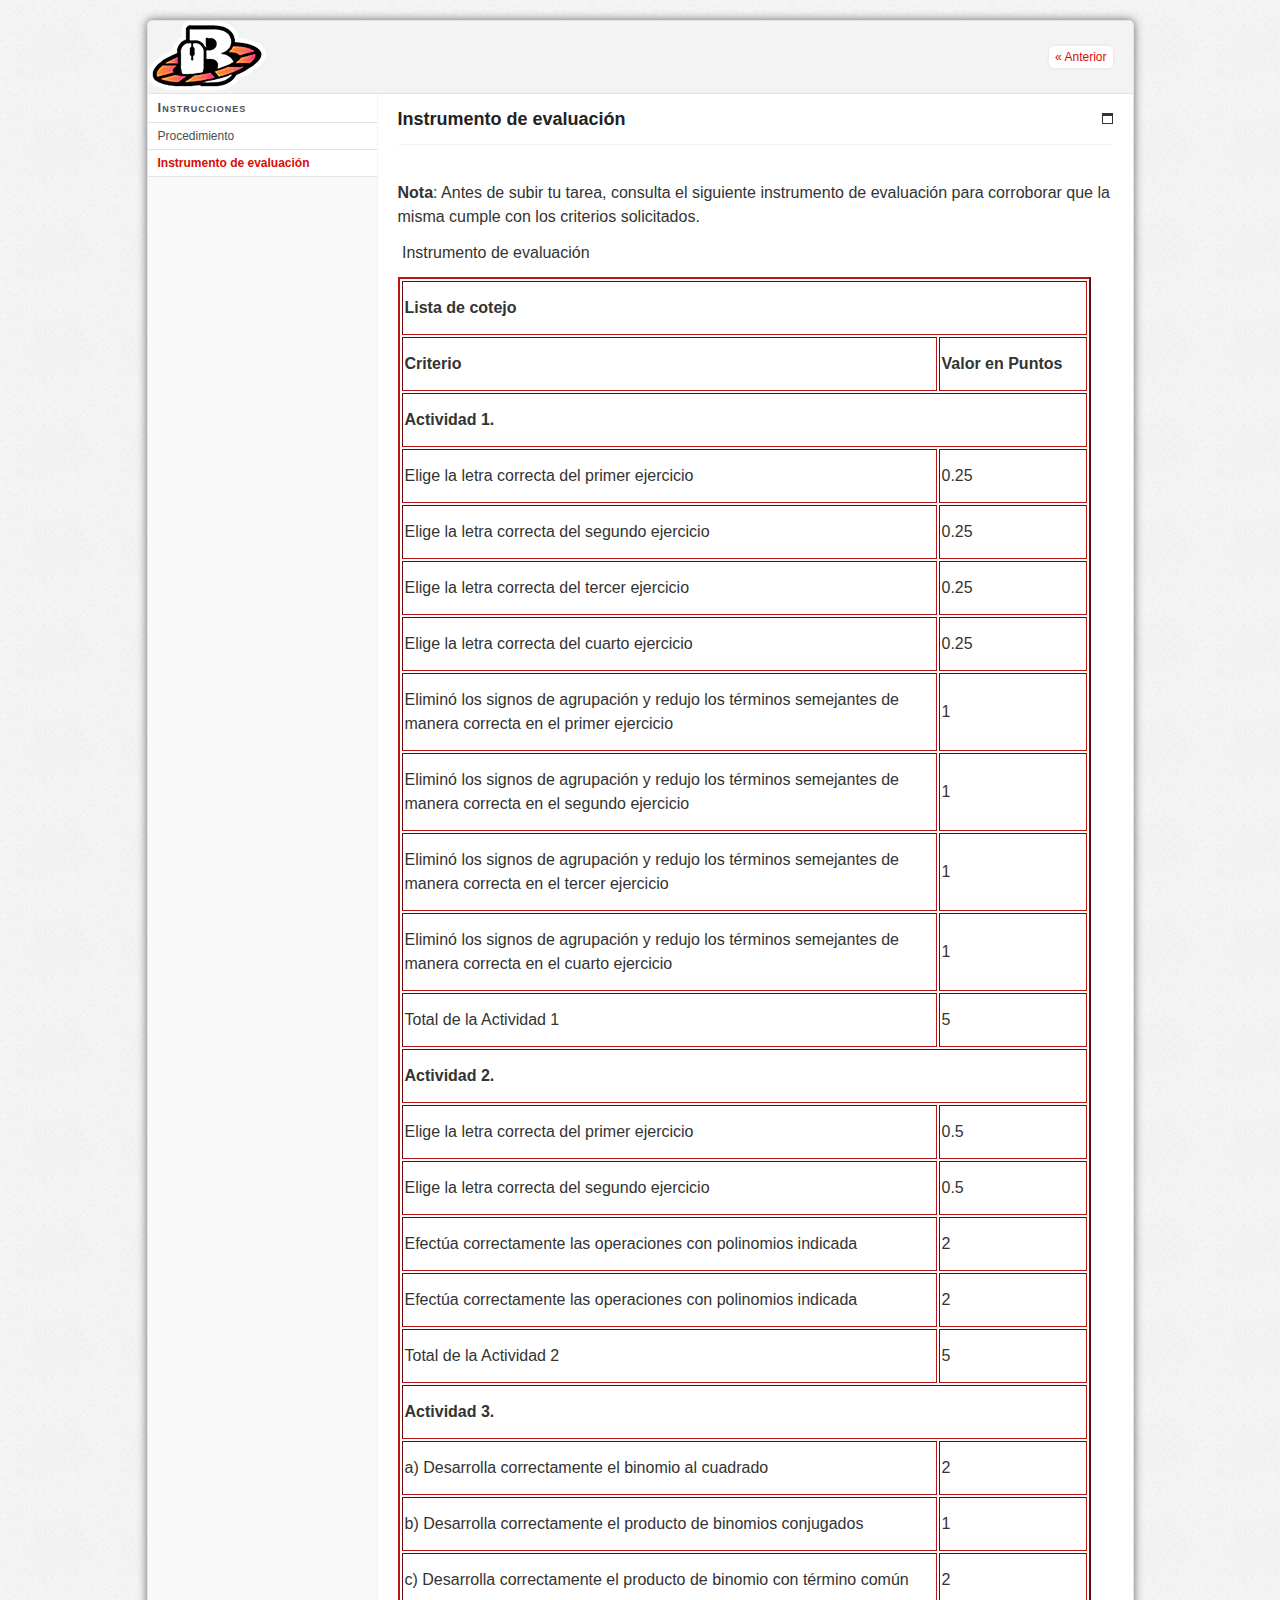
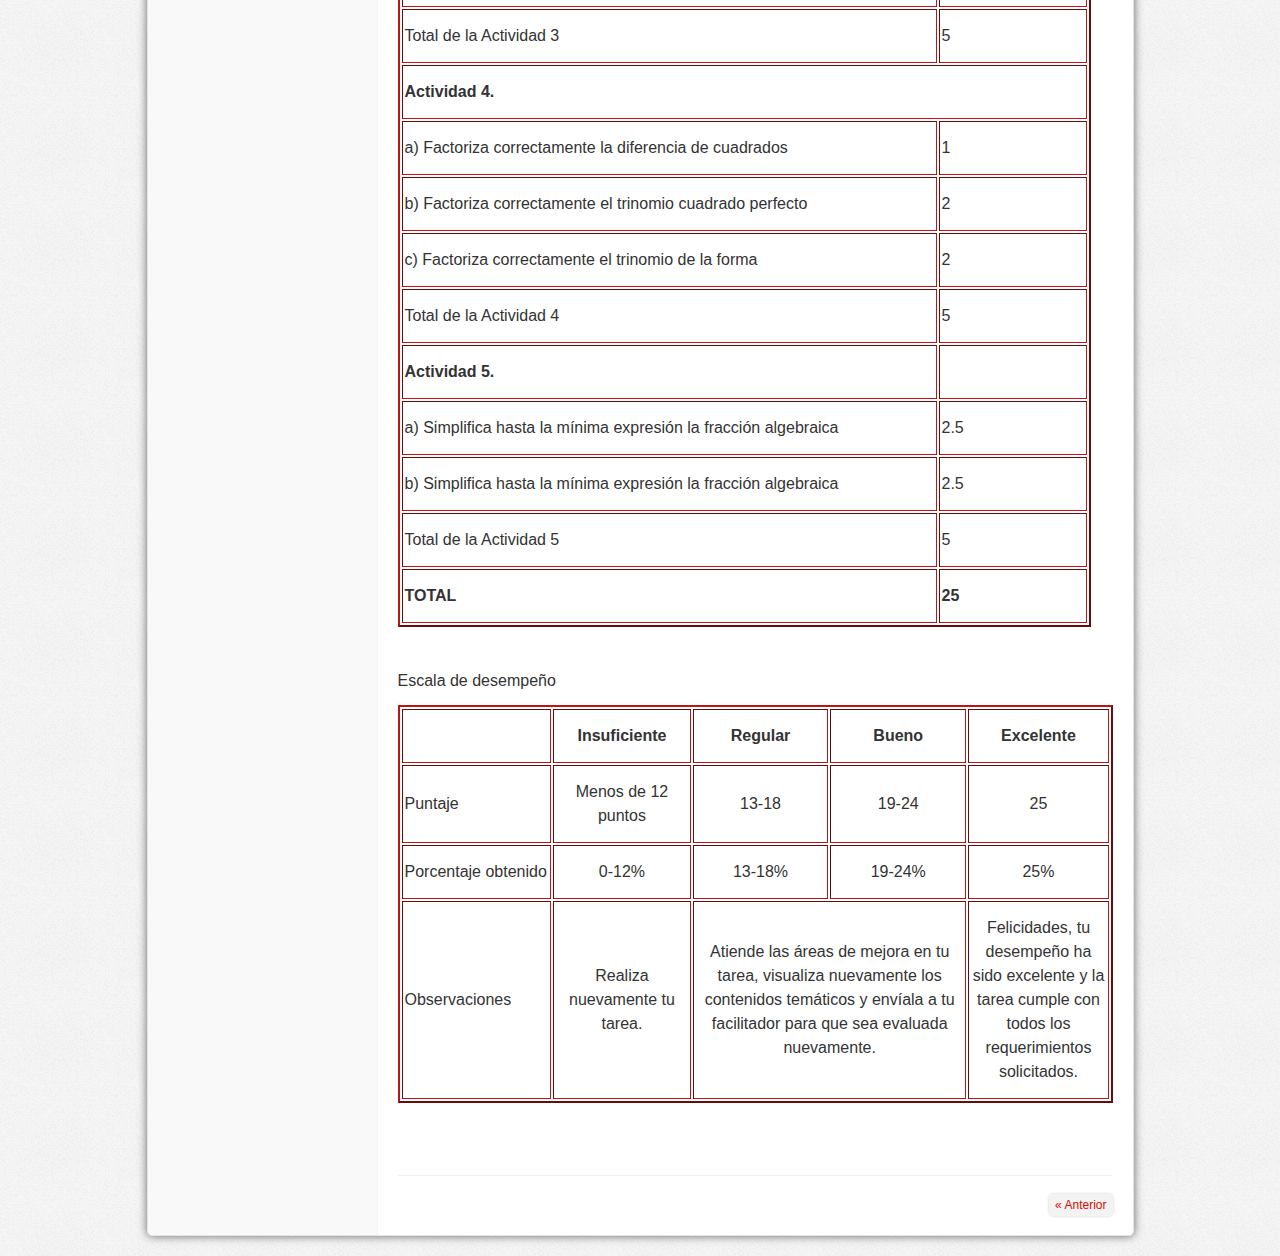
==== instrumento_de_evaluacin.html @ 5d269f99 "Add files via upload" ====
<!doctype html>
<html lang="es">
<head>
<link rel="stylesheet" type="text/css" href="base.css" />
<link rel="stylesheet" type="text/css" href="content.css" />
<link rel="stylesheet" type="text/css" href="nav.css" />
<meta http-equiv="content-type" content="text/html;  charset=utf-8" />
<title>Instrumento de evaluación </title>
<link rel="shortcut icon" href="favicon.ico" type="image/x-icon" />
<meta name="generator" content="eXeLearning 2.7 - exelearning.net" />
<!--[if lt IE 9]><script type="text/javascript" src="exe_html5.js"></script><![endif]-->
<script type="text/javascript" src="exe_jquery.js"></script>
<script type="text/javascript" src="common_i18n.js"></script>
<script type="text/javascript" src="common.js"></script>
<meta name="viewport" content="width=device-width, initial-scale=1" />
	</head>
<body class="exe-web-site" id="exe-node-3"><script type="text/javascript">document.body.className+=" js"</script>
<div id="content">
<p id="skipNav"><a href="#main" class="sr-av">Saltar la navegación</a></p>
<section id="emptyHeader"></section>
<nav id="siteNav">
<ul>
   <li><a href="index.html" class="daddy main-node">Instrucciones</a></li>
   <li><a href="procedimiento.html" class="no-ch">Procedimiento</a></li>
   <li id="active"><a href="instrumento_de_evaluacin.html" class="active no-ch">Instrumento de evaluación</a></li>
</ul>
</nav>
<div id='topPagination'>
<nav class="pagination noprt">
<a href="procedimiento.html" class="prev"><span><span>&laquo; </span>Anterior</span></a>
</nav>
</div>
<div id="main-wrapper">
<section id="main">
<header id="nodeDecoration"><h1 id="nodeTitle">Instrumento de evaluación</h1></header>
<article class="iDevice_wrapper FreeTextIdevice" id="id2">
<div class="iDevice emphasis0">
<div id="ta2_85" class="block iDevice_content">
<p><span style="font-family: verdana, geneva, sans-serif; font-size: 12pt;"><strong>Nota</strong>: Antes de subir tu tarea, consulta el siguiente instrumento de evaluación para corroborar que la misma cumple con los criterios solicitados.</span></p>
<p><span style="font-family: verdana, geneva, sans-serif; font-size: 12pt;"> Instrumento de evaluación </span></p>
<p></p>
<table style="height: 1145px; border-color: #bd1515;" border="2" cellpadding="2">
<tbody>
<tr style="height: 33px;">
<td colspan="2" style="height: 33px; width: 679px;">
<p><span style="font-size: 12pt;"><strong>Lista de cotejo</strong></span></p>
</td>
</tr>
<tr style="height: 33px;">
<td style="height: 33px; width: 529px;">
<p><span style="font-size: 12pt;"><strong>Criterio</strong></span></p>
</td>
<td style="height: 33px; width: 142px;">
<p><span style="font-size: 12pt;"><strong>Valor en Puntos</strong></span></p>
</td>
</tr>
<tr style="height: 33px;">
<td colspan="2" style="height: 33px; width: 679px;">
<p><span style="font-size: 12pt;"><strong>Actividad 1.</strong></span></p>
</td>
</tr>
<tr style="height: 33px;">
<td style="height: 33px; width: 529px;">
<p><span style="font-size: 12pt;">Elige la letra correcta del primer ejercicio</span></p>
</td>
<td style="height: 33px; width: 142px;">
<p><span style="font-size: 12pt;">0.25</span></p>
</td>
</tr>
<tr style="height: 33px;">
<td style="height: 33px; width: 529px;">
<p><span style="font-size: 12pt;">Elige la letra correcta del segundo ejercicio</span></p>
</td>
<td style="height: 33px; width: 142px;">
<p><span style="font-size: 12pt;">0.25</span></p>
</td>
</tr>
<tr style="height: 33px;">
<td style="height: 33px; width: 529px;">
<p><span style="font-size: 12pt;">Elige la letra correcta del tercer ejercicio</span></p>
</td>
<td style="height: 33px; width: 142px;">
<p><span style="font-size: 12pt;">0.25</span></p>
</td>
</tr>
<tr style="height: 33px;">
<td style="height: 33px; width: 529px;">
<p><span style="font-size: 12pt;">Elige la letra correcta del cuarto ejercicio</span></p>
</td>
<td style="height: 33px; width: 142px;">
<p><span style="font-size: 12pt;">0.25</span></p>
</td>
</tr>
<tr style="height: 47px;">
<td style="height: 47px; width: 529px;">
<p><span style="font-size: 12pt;">Eliminó los signos de agrupación y redujo los términos semejantes de manera correcta en el primer ejercicio</span></p>
</td>
<td style="height: 47px; width: 142px;">
<p><span style="font-size: 12pt;">1</span></p>
</td>
</tr>
<tr style="height: 47px;">
<td style="height: 47px; width: 529px;">
<p><span style="font-size: 12pt;">Eliminó los signos de agrupación y redujo los términos semejantes de manera correcta en el segundo ejercicio</span></p>
</td>
<td style="height: 47px; width: 142px;">
<p><span style="font-size: 12pt;">1</span></p>
</td>
</tr>
<tr style="height: 47px;">
<td style="height: 47px; width: 529px;">
<p><span style="font-size: 12pt;">Eliminó los signos de agrupación y redujo los términos semejantes de manera correcta en el tercer ejercicio</span></p>
</td>
<td style="height: 47px; width: 142px;">
<p><span style="font-size: 12pt;">1</span></p>
</td>
</tr>
<tr style="height: 47px;">
<td style="height: 47px; width: 529px;">
<p><span style="font-size: 12pt;">Eliminó los signos de agrupación y redujo los términos semejantes de manera correcta en el cuarto ejercicio</span></p>
</td>
<td style="height: 47px; width: 142px;">
<p><span style="font-size: 12pt;">1</span></p>
</td>
</tr>
<tr style="height: 33px;">
<td style="height: 33px; width: 529px;">
<p><span style="font-size: 12pt;">Total de la Actividad 1</span></p>
</td>
<td style="height: 33px; width: 142px;">
<p><span style="font-size: 12pt;">5</span></p>
</td>
</tr>
<tr style="height: 33px;">
<td colspan="2" style="height: 33px; width: 679px;">
<p><span style="font-size: 12pt;"><strong>Actividad 2.</strong></span></p>
</td>
</tr>
<tr style="height: 33px;">
<td style="height: 33px; width: 529px;">
<p><span style="font-size: 12pt;">Elige la letra correcta del primer ejercicio</span></p>
</td>
<td style="height: 33px; width: 142px;">
<p><span style="font-size: 12pt;">0.5</span></p>
</td>
</tr>
<tr style="height: 33px;">
<td style="height: 33px; width: 529px;">
<p><span style="font-size: 12pt;">Elige la letra correcta del segundo ejercicio</span></p>
</td>
<td style="height: 33px; width: 142px;">
<p><span style="font-size: 12pt;">0.5</span></p>
</td>
</tr>
<tr style="height: 33px;">
<td style="height: 33px; width: 529px;">
<p><span style="font-size: 12pt;">Efectúa correctamente las operaciones con polinomios indicada</span></p>
</td>
<td style="height: 33px; width: 142px;">
<p><span style="font-size: 12pt;">2</span></p>
</td>
</tr>
<tr style="height: 33px;">
<td style="height: 33px; width: 529px;">
<p><span style="font-size: 12pt;">Efectúa correctamente las operaciones con polinomios indicada</span></p>
</td>
<td style="height: 33px; width: 142px;">
<p><span style="font-size: 12pt;">2</span></p>
</td>
</tr>
<tr style="height: 33px;">
<td style="height: 33px; width: 529px;">
<p><span style="font-size: 12pt;">Total de la Actividad 2</span></p>
</td>
<td style="height: 33px; width: 142px;">
<p><span style="font-size: 12pt;">5</span></p>
</td>
</tr>
<tr style="height: 33px;">
<td colspan="2" style="height: 33px; width: 679px;">
<p><span style="font-size: 12pt;"><strong>Actividad 3.</strong></span></p>
</td>
</tr>
<tr style="height: 33px;">
<td style="height: 33px; width: 529px;">
<p><span style="font-size: 12pt;">a) Desarrolla correctamente el binomio al cuadrado</span></p>
</td>
<td style="height: 33px; width: 142px;">
<p><span style="font-size: 12pt;">2</span></p>
</td>
</tr>
<tr style="height: 33px;">
<td style="height: 33px; width: 529px;">
<p><span style="font-size: 12pt;">b) Desarrolla correctamente el producto de binomios conjugados</span></p>
</td>
<td style="height: 33px; width: 142px;">
<p><span style="font-size: 12pt;">1</span></p>
</td>
</tr>
<tr style="height: 33px;">
<td style="height: 33px; width: 529px;">
<p><span style="font-size: 12pt;">c) Desarrolla correctamente el producto de binomio con término común</span></p>
</td>
<td style="height: 33px; width: 142px;">
<p><span style="font-size: 12pt;">2</span></p>
</td>
</tr>
<tr style="height: 33px;">
<td style="height: 33px; width: 529px;">
<p><span style="font-size: 12pt;">Total de la Actividad 3</span></p>
</td>
<td style="height: 33px; width: 142px;">
<p><span style="font-size: 12pt;">5</span></p>
</td>
</tr>
<tr style="height: 33px;">
<td colspan="2" style="height: 33px; width: 679px;">
<p><span style="font-size: 12pt;"><strong>Actividad 4.</strong></span></p>
</td>
</tr>
<tr style="height: 33px;">
<td style="height: 33px; width: 529px;">
<p><span style="font-size: 12pt;">a) Factoriza correctamente la diferencia de cuadrados</span></p>
</td>
<td style="height: 33px; width: 142px;">
<p><span style="font-size: 12pt;">1</span></p>
</td>
</tr>
<tr style="height: 33px;">
<td style="height: 33px; width: 529px;">
<p><span style="font-size: 12pt;">b) Factoriza correctamente el trinomio cuadrado perfecto</span></p>
</td>
<td style="height: 33px; width: 142px;">
<p><span style="font-size: 12pt;">2</span></p>
</td>
</tr>
<tr style="height: 33px;">
<td style="height: 33px; width: 529px;">
<p><span style="font-size: 12pt;">c) Factoriza correctamente el trinomio de la forma</span></p>
</td>
<td style="height: 33px; width: 142px;">
<p><span style="font-size: 12pt;">2</span></p>
</td>
</tr>
<tr style="height: 33px;">
<td style="height: 33px; width: 529px;">
<p><span style="font-size: 12pt;">Total de la Actividad 4</span></p>
</td>
<td style="height: 33px; width: 142px;">
<p><span style="font-size: 12pt;">5</span></p>
</td>
</tr>
<tr style="height: 33px;">
<td style="height: 33px; width: 529px;">
<p><span style="font-size: 12pt;"><strong>Actividad 5.</strong></span></p>
</td>
<td style="height: 33px; width: 142px;">
<p><span style="font-size: 12pt;"><strong> </strong></span></p>
</td>
</tr>
<tr style="height: 33px;">
<td style="height: 33px; width: 529px;">
<p><span style="font-size: 12pt;">a) Simplifica hasta la mínima expresión la fracción algebraica</span></p>
</td>
<td style="height: 33px; width: 142px;">
<p><span style="font-size: 12pt;">2.5</span></p>
</td>
</tr>
<tr style="height: 33px;">
<td style="height: 33px; width: 529px;">
<p><span style="font-size: 12pt;">b) Simplifica hasta la mínima expresión la fracción algebraica</span></p>
</td>
<td style="height: 33px; width: 142px;">
<p><span style="font-size: 12pt;">2.5</span></p>
</td>
</tr>
<tr style="height: 33px;">
<td style="height: 33px; width: 529px;">
<p><span style="font-size: 12pt;">Total de la Actividad 5</span></p>
</td>
<td style="height: 33px; width: 142px;">
<p><span style="font-size: 12pt;">5</span></p>
</td>
</tr>
<tr style="height: 33px;">
<td style="height: 33px; width: 529px;">
<p><span style="font-size: 12pt;"><strong>TOTAL</strong></span></p>
</td>
<td style="height: 33px; width: 142px;">
<p><span style="font-size: 12pt;"><strong>25</strong></span></p>
</td>
</tr>
</tbody>
</table>
<p><strong> </strong></p>
<p></p>
<p><span style="font-family: verdana, geneva, sans-serif; font-size: 12pt;">Escala de desempeño </span></p>
<table style="border-color: #bd1515;" border="2" cellpadding="2">
<tbody>
<tr>
<td width="146">
<p><span style="font-family: verdana, geneva, sans-serif; font-size: 12pt;"> </span></p>
</td>
<td width="135" style="text-align: center;">
<p><strong><span style="font-family: verdana, geneva, sans-serif; font-size: 12pt;">Insuficiente</span></strong></p>
</td>
<td width="134" style="text-align: center;">
<p><strong><span style="font-family: verdana, geneva, sans-serif; font-size: 12pt;">Regular</span></strong></p>
</td>
<td width="136" style="text-align: center;">
<p><strong><span style="font-family: verdana, geneva, sans-serif; font-size: 12pt;">Bueno</span></strong></p>
</td>
<td width="136" style="text-align: center;">
<p><strong><span style="font-family: verdana, geneva, sans-serif; font-size: 12pt;">Excelente</span></strong></p>
</td>
</tr>
<tr>
<td width="146">
<p><span style="font-family: verdana, geneva, sans-serif; font-size: 12pt;">Puntaje</span></p>
</td>
<td width="135" style="text-align: center;">
<p><span style="font-family: verdana, geneva, sans-serif; font-size: 12pt;">Menos de 12 puntos</span></p>
</td>
<td width="134" style="text-align: center;">
<p><span style="font-family: verdana, geneva, sans-serif; font-size: 12pt;">13-18</span></p>
</td>
<td width="136" style="text-align: center;">
<p><span style="font-family: verdana, geneva, sans-serif; font-size: 12pt;">19-24</span></p>
</td>
<td width="136" style="text-align: center;">
<p><span style="font-family: verdana, geneva, sans-serif; font-size: 12pt;">25</span></p>
</td>
</tr>
<tr>
<td width="146">
<p><span style="font-family: verdana, geneva, sans-serif; font-size: 12pt;">Porcentaje obtenido</span></p>
</td>
<td width="135" style="text-align: center;">
<p><span style="font-family: verdana, geneva, sans-serif; font-size: 12pt;">0-12%</span></p>
</td>
<td width="134" style="text-align: center;">
<p><span style="font-family: verdana, geneva, sans-serif; font-size: 12pt;">13-18%</span></p>
</td>
<td width="136" style="text-align: center;">
<p><span style="font-family: verdana, geneva, sans-serif; font-size: 12pt;">19-24%</span></p>
</td>
<td width="136" style="text-align: center;">
<p><span style="font-family: verdana, geneva, sans-serif; font-size: 12pt;">25%</span></p>
</td>
</tr>
<tr>
<td width="146">
<p><span style="font-family: verdana, geneva, sans-serif; font-size: 12pt;">Observaciones</span></p>
</td>
<td width="135" style="text-align: center;">
<p><span style="font-family: verdana, geneva, sans-serif; font-size: 12pt;">Realiza nuevamente tu tarea.</span></p>
</td>
<td colspan="2" width="269" style="text-align: center;">
<p><span style="font-family: verdana, geneva, sans-serif; font-size: 12pt;">Atiende las áreas de mejora en tu tarea, visualiza nuevamente los contenidos temáticos y envíala a tu facilitador para que sea evaluada nuevamente.</span></p>
</td>
<td width="136" style="text-align: center;">
<p><span style="font-family: verdana, geneva, sans-serif; font-size: 12pt;">Felicidades, tu desempeño ha sido excelente y la tarea cumple con todos los requerimientos solicitados.</span></p>
</td>
</tr>
</tbody>
</table>
<p><span style="font-family: verdana, geneva, sans-serif; font-size: 12pt;"> </span></p>
</div>
</div>
</article>
</section>
</div>
<div id='bottomPagination'>
<nav class="pagination noprt">
<a href="procedimiento.html" class="prev"><span><span>&laquo; </span>Anterior</span></a>
</nav>
</div>
</div>
<script type="text/javascript" src="_em_js.js"></script></body></html>
---- base.css ----
/*
eXe
Copyright 2004-2006, University of Auckland
Copyright 2004-2007 eXe Project, New Zealand Tertiary Education Commission
base style sheet for all themes
*/
body{margin:0;padding:0 10px 10px 10px;font-family:arial,verdana,helvetica,sans-serif;font-size:.8em}#header{text-align:left;height:50px;padding-left:20px;font-size:2.2em;font-weight:bold}a{text-decoration:none}a:hover,a:focus{text-decoration:underline}img.submit,img.help,img.info,img.gallery{border:0}li{list-style-position:inside}#nodeDecoration{padding:.1em;border-bottom:0;text-align:right}.block,.feedback{display:block;padding-top:.25em;padding-bottom:.25em}.feedback{font-family:times,serif;font-size:120%}.feedback-button p{margin:0}.emphasis0{padding-left:0;margin:0}.iDeviceTitle{font-weight:bold;position:relative;top:-18px}input.feedbackbutton{margin-top:10px;margin-bottom:10px}.popupDiv{background-color:#EDEFF0;border:2px solid #607489;padding:0 4px 4px 4px;margin-left:15px;text-align:left;z-index:99;border-radius:3px}.popupDivLabel{text-align:center;font:message-box;font-weight:bold;color:#fff;cursor:move;margin:0 -4px;background-image:url(popup_bg.gif)}@media print{.feedback{display:block!important}.feedback.iDevice_solution a{text-decoration:none;color:inherit}.iDevice_solution li span{display:none}div.node,article.node{page-break-after:always}.external-iframe{display:none}.external-iframe-src{display:block!important;margin:2em 0;font-size:.95em;text-align:center}}.external-iframe{border:0}.iDevice a,#siteFooter a,#packageLicense a,.toggle-idevice a{text-decoration:underline}.iDevice a:hover,#siteFooter a:hover,#packageLicense a:hover,.toggle-idevice a:hover{text-decoration:none}.pre-code{background:#112C4A;color:#E7ECF1;font-family:Monaco,Courier,monospace;border-radius:9px;font-size:12px;margin:2em 1em;overflow:auto;padding:20px}.iDevice_content{position:relative;max-width:100%}.exe-epub3 .iDevice_content{position:static}.iDevice_header{background-position:0 50%;background-repeat:no-repeat}.iDevice_header.iDevice_header_noIcon{background-image:none;padding:5px 0}.TrueFalseIdevice label{white-space:nowrap;margin-right:1em;line-height:1.7em}.exe-dl{margin-bottom:2em;margin-left:1.5em}.exe-dl dt{font-weight:bold}.exe-dl dd{margin:1em 1.5em}.js .exe-dl dt{margin:1.2em 0 0 0}.exe-dl dt a{text-decoration:underline}.exe-dl .icon,.exe-dl-toggler a{display:block;width:20px;height:20px;font-size:1.2em;margin-right:1em;line-height:20px;text-align:center;float:left;border-radius:2px;position:relative}.exe-dl-toggler{height:20px;margin:1.5em}.exe-dl-toggler a{margin-left:0;font-weight:bold}.js .exe-dl dd{display:none;padding-left:0;margin:1em 1em 1em 37px}.exe-math{margin:2em 0}.exe-math,.MathJax_Display{text-align:left!important}.exe-math.position-center,.position-center .MathJax_Display,[style*="text-align: center"] .MathJax_Display{text-align:center!important}.exe-math.position-right,.position-right .MathJax_Display,[style*="text-align: right"] .MathJax_Display{text-align:right!important}.js .show-image .exe-math-code,.js .show-code .exe-math-img{display:none}.exe-math-links{font-size:.85em}.exe-figure{margin:2em 0;max-width:100%}.position-center{margin:2em auto}.position-right{margin:2em 0 2em auto}.float-left{float:left;margin:.5em 1.5em 1em 0}.float-right{float:right;margin:.5em 0 1em 2em}.figcaption{padding-top:.2em}.figcaption.header{padding-top:0;padding-bottom:.2em}.exe-layout-2-cols,.exe-layout-3-cols{width:100%}.exe-layout-2-cols .exe-col{float:left;width:49%}.exe-layout-2-cols .exe-col-1{padding-right:1%}.exe-layout-2-cols .exe-col-2{padding-left:1%}.exe-layout-2-30-70 .exe-col{width:69%}.exe-layout-2-30-70 .exe-col-1{width:29%}.exe-layout-2-70-30 .exe-col{width:29%}.exe-layout-2-70-30 .exe-col-1{width:69%}.exe-layout-3-cols .exe-col{float:left;width:32%}.exe-layout-3-cols .exe-col-1,.exe-layout-3-cols .exe-col-2{padding-right:2%}.exe-block-warning{background:#FCF8E3;color:#796034;border:1px solid #FAEBCC;padding:0 1em;border-radius:4px}p.exe-block-warning{padding:1em}.exe-block-alert{background:#ffc;color:#855000;border:1px solid #FFF099;padding:0 1em;border-radius:4px}p.exe-block-alert{padding:1em}.exe-block-danger{background:#FEF0EF;color:#973C3B;border:1px solid #F3DADD;padding:0 1em;border-radius:4px}p.exe-block-danger{padding:1em}.exe-block-info{background:#E1F1F9;color:#2B627D;border:1px solid #C9EDF4;padding:0 1em;border-radius:4px}p.exe-block-info{padding:1em}.exe-block-success{background:#E5F3E0;color:#336634;border:1px solid #DEEDD1;padding:0 1em;border-radius:4px}p.exe-block-success{padding:1em}.exe-block-warning a{color:#4F360A}.exe-block-alert a{color:#5B2600}.exe-block-danger a{color:#6D1211}.exe-block-info a{color:#063853}.exe-block-success a{color:#093C0A}div.exe-block-warning,div.exe-block-alert,div.exe-block-danger,div.exe-block-info,div.exe-block-success{margin:1em 0}.js a.exe-enlarge{position:relative;display:block}.exe-enlarge-icon{display:none;width:30px;height:30px;position:absolute;top:50%;left:50%;margin:-15px 0 0 -15px;border-radius:15px;background:#333;z-index:10;box-shadow:0 0 7px 0 #DDD}.exe-enlarge-icon b{width:30px;height:30px;line-height:30px;text-align:center;display:block;font-size:1.3em;color:#FFF}.exe-enlarge-icon b:before{content:"+"}.js a.exe-enlarge:hover img,.js a.exe-enlarge:focus img{opacity:.7;filter:alpha(opacity=70)}a.exe-enlarge:hover .exe-enlarge-icon,a.exe-enlarge:focus .exe-enlarge-icon{display:block;*display:none}.exe-clear{overflow:auto}.toggle-idevice,.exe-hidden,.js-required,.js .js-hidden,.exe-mindmap-code{display:none}.js .js-required{display:block}#packageLicense{text-align:center}.js #main .iDevice_hint_title{font-size:1em;margin-top:0;font-weight:normal;*margin-top:1em}.iDevice_hint{margin-bottom:1.5em}.iDevice_hint_title a{background-repeat:no-repeat;background-position:0 50%;padding-left:23px;text-decoration:none}.iDevice_hint_content{padding:0 23px}.iDevice_answer{overflow:hidden;*margin:1.5em 0}.iDevice_answer{overflow:hidden}.iDevice_answer p{margin-top:0}.iDevice_answer-field{width:2.5em;float:left}.js .iDevice_answer-content,.js .iDevice_answer-feedback{padding-left:2.5em}.hidden-idevice .image_text{display:none}abbr[title],acronym[title]{text-decoration:none;border-bottom:1px dotted}.pagination.page-counter{text-align:center}.pagination.noprt .sep{display:none}.pagination.noprt .page-counter{margin-right:20px}#topPagination .page-counter{margin-left:20px;margin-right:0}#skipNav{margin:0;position:absolute;width:100%}.sr-av,.js .js-sr-av,#skipNav a,.exe-hidden-accessible,.js .exe-tooltip-text{position:absolute;overflow:hidden;clip:rect(0 0 0 0);clip:rect(0,0,0,0);height:0}#skipNav a{background:#333;color:#fff;padding:.4em .85em}#skipNav a:active,#skipNav a:focus{position:static;overflow:visible;clip:auto;height:auto}.exe-table{background:#fff;margin:2em auto;max-width:100%;border:1px solid #CCC;border-collapse:collapse;border-spacing:0}.exe-table caption{padding:.5em 0;text-align:center;font-style:italic}.exe-table td,.exe-table th{border:1px solid #CCC;margin:0;padding:.5em 1em}.exe-table thead{background:#ddd;color:#000;text-align:left}.exe-table tr:nth-child(2n-1) td,.exe-table tbody tr:nth-child(2n-1) th{background:#F4F4F4}.exe-table tbody tr:nth-child(2n) th{background:#F4F4F4}.exe-table tbody tr:nth-child(2n-1) th{background:#E4E4E4}.exe-table thead+tbody tr:nth-child(2n) th{background:#fff}.exe-table thead+tbody tr:nth-child(2n-1) th{background:#F4F4F4}.exe-table-minimalist{background:#fff;margin:2em auto;border-collapse:collapse}.exe-table-minimalist thead th{color:#000;padding:.6em 1.5em .6em .8em;border-bottom:2px solid #CCC;text-align:left}.exe-table-minimalist td,.exe-table-minimalist tbody th{border-bottom:1px solid #ccc;color:#555;padding:.5em 1.5em .5em .8em}.exe-table-minimalist tbody tr:hover td,.exe-table-minimalist tbody tr:hover th{color:#222}.exe-table-minimalist tr:nth-child(2n-1) td,.exe-table-minimalist tbody tr:nth-child(2n-1) th{background:#F9F9F9}.exe-table-minimalist caption{text-align:center;font-style:italic;border-bottom:2px solid #CCC;padding:.6em 0}body .qtip{font-size:.85em;line-height:1.5em}.qtip .exe-tooltip-text{position:relative;overflow:auto;clip:auto;height:auto}ol.auto-numbered{counter-reset:item}.auto-numbered ol{counter-reset:item}.auto-numbered li{display:block}.auto-numbered li:before{content:counters(item,".") ".- ";counter-increment:item}.exe-quote-cite cite{display:block;text-align:right;margin-top:-.5em}.exe-link-data{font-size:.8em;margin:0 .2em}.exe-link-data abbr{cursor:help}.styled-qc{font-family:Georgia,serif;font-style:italic;margin:1.5em 2.5em;padding:.25em 3.5em;position:relative}.styled-qc:before{display:block;content:"\201C";font-size:5em;position:absolute;left:0;top:-20px}.js .pbl-task-info{visibility:hidden}.pbl-task-info dt{float:left;font-weight:bold;margin-right:.5em}.pbl-task-info{overflow:hidden;margin:1em 0 1.5em 20px;width:auto;float:right;text-align:right}.pbl-task-info dt{margin:0;float:left;clear:left;width:150px}.pbl-task-info dd{margin:0 0 0 150px;text-align:left;padding-left:.5em}.pbl-task-info dd:after{content:'';display:block;clear:both}.pbl-task-description{clear:both}iframe,object,embed{max-width:100%}img,video{max-width:100%;height:auto}@media all and (max-width:992px){.exe-layout-3-cols .exe-col{float:none;width:100%;padding:0}.exe-layout-3-cols .exe-col .exe-figure{margin:2em auto}}@media all and (max-width:780px){.styled-qc{margin:1.5em .5em}.exe-layout-2-cols .exe-col{float:none;width:100%;padding:0}.exe-layout-2-cols .exe-col .exe-figure{margin:2em auto}}#exe-client-search-form{text-align:right;margin-bottom:2em}#exe-client-search-form p{margin:0}#exe-client-search-text{border:1px solid #ddd;padding:5px 10px;width:250px;max-width:60%}#exe-client-search-submit{border:1px solid #ddd;padding:5px 10px;background:#ddd;margin-left:-.4em;color:#333}.exe-client-search-results #nodeTitle,.exe-client-search-results .iDevice_wrapper,#exe-client-search-results,#exe-client-search-reset{display:none}.exe-client-search-results #exe-client-search-results{display:block}.exe-client-search-results #exe-client-search-reset{display:inline;line-height:2em}#exe-client-search-results p{margin-top:1.5em}#exe-client-search-results ul{margin:1.5em 1.5em 3em 1.5em;padding:0;list-style:none}#main #exe-client-search-results li{list-style-image:none;margin-bottom:1.5em}#exe-client-search-results a{font-size:1.15em}.exe-client-search-result{background:yellow}.exe-client-search-read-more{font-size:.7em;margin-left:.2em}#exe-client-search-reset{margin-left:.5em}@media all and (max-width:700px){#exe-client-search-form{text-align:center}}@media all and (max-width:600px){.exe-client-search-results #exe-client-search-reset{display:block;margin:1em 0 0 0}}
---- content.css ----
html{padding:0}
body{font:.75em/1.5 Arial,Verdana,Helvetica,sans-serif;padding:15px;margin:0;text-align:left;color:#333333;background:#ffffff}
a{color:#0063dc}
#header,#emptyHeader{text-align:left;height:5em;padding-left:10px;font-size:1.2em;line-height:5em;color:#555;background:#f3f3f3 url(_em_logo.png) no-repeat 0 0;text-shadow:1px 1px 1px #fff;border-bottom:1px solid #e3e3e3;border-top:1px solid #e3e3e3} /* Header is also in single page */
#header h1{margin:0;font-size:1em}
#nodeDecoration{text-align:left;padding:1em 20px;margin-bottom:2em;background:#f3f3f3 url(_em_logo.png) no-repeat 0 0;text-shadow:1px 1px 1px #fff;border-bottom:1px solid #e3e3e3;border-top:1px solid #e3e3e3}
#nodeTitle,.nodeTitle{font-size:1.5em;margin:0;font-weight:bold;color:#222} /* .nodeTitle when single page */
.nodeTitle{padding:.1em 0 .6em 0;border-bottom:1px solid #f3f3f3;margin-top:1em}
h2{font-size:1.4em;color:#666}
#main .iDeviceTitle{display:inline;font-size:1.2em}
h3{font-size:1.25em;color:#777}
#main h4{font-size:1.2em}
#main h5{font-size:1.1em}
.iDevice{margin:2em 0}
.iDevice_icon{width:23px;height:auto;margin-right:5px} /* Icons: "Iconic" (Creative Commons by-sa), by P. J. Onori (http://www.somerandomdude.com/work/iconic/) */

/* iDevice icons */
.iDevice_header{background:url(icon_generic.gif) no-repeat 0 0;padding-left:30px}
.activityIdevice .iDevice_header{background-image:url(icon_activity.gif)}
.readingIdevice .iDevice_header{background-image:url(icon_reading.gif)}
.ListaIdevice .iDevice_header,
.QuizTestIdevice .iDevice_header,
.MultichoiceIdevice .iDevice_header,
.TrueFalseIdevice .iDevice_header,
.MultiSelectIdevice .iDevice_header,
.ClozeIdevice .iDevice_header{background-image:url(icon_question.gif)}
.CasestudyIdevice .iDevice_header{background-image:url(icon_casestudy.gif)}
.preknowledgeIdevice .iDevice_header{background-image:url(icon_preknowledge.gif)}
.GalleryIdevice .iDevice_header{background-image:url(icon_gallery.gif)}
.objectivesIdevice .iDevice_header{background-image:url(icon_objectives.gif)}
.ReflectionIdevice .iDevice_header{background-image:url(icon_reflection.gif)}

.iDeviceTitle{font-size:1.2em;vertical-align:top;top:-2px;color:#666;line-height:2em}
.iDevice_content{overflow:auto}
.iDevice_inner{padding: 10px 20px;border:1px solid #f0f0f0;background:#f9f9f9;color:#444;border-radius:5px}
#siteFooter{color:#666;font-size:.95em}
#siteFooter a{color:#DB0B00}
input,select,textarea{font-family:Arial,Verdana,Helvetica,sans-serif;font-size:1em}
#lbOverlay{background-color:#f3f3f3}
#lbOuterContainer{border-color:#ddd}
.ExternalUrlIdevice iframe{border:none}
/* Download package iDevice */
.download-packageIdevice .exe-download-package-link a{background:#DB0B00}
/* Lightbox */
.exeImageGallery{width:100%}
/* base.css */
.block,.feedback{padding:0}
.feedback{font-family:Arial,Verdana,Helvetica,sans-serif;font-size:1em}
li{list-style-position:outside}
#wikipedia-content ul li{list-style-image:none;margin-bottom:auto}
.exe-dl .icon{line-height:16px}
.js .exe-dl dd{margin-left:34px}
.exe-enlarge-icon b{font-size:1.7em}
/* Form buttons */
.iDevice_inner input[type=submit],.feedbackbutton{background:#888;border:0;padding:3px 5px;color:#fff;border-radius:5px;text-shadow:1px 1px 1px #000;box-shadow:1px 1px 3px 0 #ccc;margin-bottom:1em}
.iDevice_inner input[type=submit]:hover,.feedbackbutton:hover{background:#555;color:#f3f3f3;box-shadow:none}
/* Hide/Show iDevice */
.toggle-idevice{margin:12px 0 0;text-align:right;display:block}
.iDevice_header .toggle-idevice{float:right;padding-top:2px;margin:0}
.toggle-idevice a{display:inline-block;width:14px;height:14px;background:url(_em_ocultar_mostrar.gif) no-repeat 0 -14px}
.toggle-idevice .show-idevice{background-position:0 0}
.toggle-idevice span{position:absolute;overflow:hidden;clip:rect(0,0,0,0);height:0}
/* Licenses */
#packageLicense{text-align:left;color:#444}
#packageLicense a{color:#666}
#packageLicense.cc{padding-left:90px;background:url(_em_licenses.gif) no-repeat 0 0}
#packageLicense.cc-by-sa{background-position:0 -100px}
#packageLicense.cc-by-nd{background-position:0 -200px}
#packageLicense.cc-by-nc-sa{background-position:0 -300px}
#packageLicense.cc-by-nc-nd{background-position:0 -400px}
#packageLicense.cc-0{background-position:0 -500px}
---- nav.css ----
body{padding:0;text-align:center;background:#fafafa url(_em_fondo_pagina.gif)}
#lbOverlay{background:#f3f3f3 url(_em_fondo_pagina.gif)}
#content{width:985px;margin:20px auto;text-align:left;position:relative;border-style:solid;border-width:1px;padding-bottom:21px;max-width:100%;background:#fff url(_em_columna_izquierda.gif) repeat-y 0 0;border-color:#e3e3e3;box-shadow:0 0 10px 0 #666;border-radius:5px}
.no-nav #content{background:#fff}
#main-wrapper{padding:10px 20px 0 250px}
.no-nav #main-wrapper{padding-left:20px}
#main{width:100%}
#header,#emptyHeader{border-top-left-radius:5px;border-top-right-radius:5px;border-top:none;overflow:hidden;white-space:nowrap;text-overflow:ellipsis;padding-right:200px}
#nodeDecoration{padding:0;margin:0;background:none;border:none}
#nodeTitle{padding:.1em 0 .6em 0;border-bottom:1px solid #f3f3f3}
#siteFooter{padding-left:250px}
.no-nav #siteFooter{padding-left:20px}
/* Navigation */
#skipNav{text-align:center;padding-top:25px}
#skipNav a{border-radius:5px;padding:2px 6px 3px 6px;box-shadow:0 0 3px 0 #ccc;background:#DB0B00}
#siteNav{width:230px;float:left;padding-right:20px}
#siteNav,#siteNav ul{background:#fff;border-color:#f0f0f0}
#siteNav li:hover,#siteNav li.sfhover{background:#f0f0f0}
#siteNav ul,#siteNav li{margin:0;padding:0;list-style:none}
#siteNav a{display:block;padding:4px 0 4px 10px;border-width:0 1px 1px 0;border-style:solid;color:#4D4D4D;border-color:#e3e3e3 #f4f4f4}
#siteNav a:hover,#siteNav a:focus{color:#000;background:#f0f0f0}
* html #siteNav a{display:inline-block;width:100%} /* IE6 */
#siteNav .main-node{font-weight:bold;font-variant:small-caps;letter-spacing:1px;font-size:1.1em}
#siteNav a.main-node:hover{text-decoration:underline;background:none}
#siteNav ul ul a{padding-left:25px;font-size:.95em;color:#555}
#siteNav .active{color:#DB0B00;font-weight:bold}
#siteNav .other-section{display:none}
#siteNav ul ul ul a{padding-left:50px}
/* Pagination */
.pagination{border-top:1px solid #f3f3f3;padding-top:20px;text-align:right}
.pagination .sep{display:none}
.pagination a{padding:4px 6px;border-radius:5px;background-color:#f3f3f3;color:#DB0B00;box-shadow:0 0 3px 0 #ccc;margin-left:20px}
.pagination a:hover,.pagination a:focus,#topPagination .pagination a:hover,#topPagination .pagination a:focus{text-decoration:none;background-color:#DB0B00;color:#fff}
#topPagination{position:absolute;top:7px;width:100%;right:20px}
#topPagination a{background:#fff;box-shadow:0 0 3px 0 #ddd}
#topPagination .prev{margin-left:20px}
#topPagination .pagination{border:none}
#bottomPagination{padding:0 20px 0 250px}
#bottomPagination .page-counter{margin-left:20px;margin-right:0}
.no-nav #bottomPagination{padding-left:20px}
/* Autoclear */
#content:after{content:".";display:block;clear:both;visibility:hidden;line-height:0;height:0} 
#content{display:inline-block}
html[xmlns] #content{display:block}
* html #content{height: 1%;overflow:visible}

/* IE6 */
* html body{padding-bottom:20px}
* html #main{width:auto}
* html #siteNav a{width:220px}
* html #siteNav ul ul a{width:205px}
* html #siteNav ul ul ul a{width:180px}

#nav-toggler{margin:0;position:absolute;top:7.7em;right:20px}
#nav-toggler a{display:block;width:11px;height:11px;background:url(_em_max_min.gif) no-repeat 0 0;outline:none}
#nav-toggler .hide-nav{background-position:0 -11px}
#nav-toggler span{position:absolute;overflow:hidden;clip:rect(0,0,0,0);height:0}

#exe-client-search-form{margin-top:9px;text-align:left}
#exe-client-search-text{border-color:#e3e3e3}
#exe-client-search-submit{border-color:#e3e3e3;background:#e3e3e3}

@media screen and (min-width: 701px) and (max-width: 1015px) {
	body{background:#fff}
	#main-wrapper,#siteFooter{padding-left:20px}
	#content{width:100%;background:#fff;border:none;box-shadow:none;margin:0}
	#nodeTitle,.pagination{border-width:2px}
	#bottomPagination{margin-bottom:15px;padding-left:20px}
	/* Horizontal navigation */
	#siteNav .other-section{display:block}
	#siteNav .main-node{font-weight:normal;font-variant:normal;letter-spacing:0;font-size:1em}
	#siteNav,#siteNav ul{float:left;width:100%;list-style:none;padding:0;border-style:solid;border-width:1px 0;margin:0;line-height:1.3em}
	#siteNav ul ul{line-height:1.1em}
	#siteNav{margin-bottom:20px;position:relative;z-index:999;border-top:none}
	#siteNav a{display:block;text-decoration:none;padding:.4em 10px;border:none}
	#siteNav ul ul .daddy{background:url(_em_flecha_nav.gif) no-repeat right 50%}
	#siteNav li{float:left}
	#siteNav li ul{position:absolute;left:-999em;height:auto;width:14.4em;w\idth:13.9em;border-width:0.25em}
	* html #siteNav li ul{width:13em}
	#siteNav li li{padding-right:1em;width:13em}
	#siteNav li ul a,#siteNav li ul ul a{font-size:.95em;padding:.45em 10px}
	#siteNav li ul ul{margin:-2.15em 0 0 14em}
	* html #siteNav li ul ul{margin-left:13em}
	#siteNav li:hover ul ul,#siteNav li:hover ul ul ul,#siteNav li.sfhover ul ul,#siteNav li.sfhover ul ul ul{left:-999em}
	#siteNav li:hover ul,#siteNav li li:hover ul,#siteNav li li li:hover ul,#siteNav li.sfhover ul,#siteNav li li.sfhover ul,#siteNav li li li.sfhover ul{left:auto}
	#toggle-nav{display:none !important}
	#exe-client-search-form{text-align:right}
}

@media all and (max-width: 700px) {
	body{background:#fff}
	#content{width:100%;background:#fff;border:none;box-shadow:none;margin:0}
	#header,#emptyHeader{padding-right:20px}
	#topPagination{display:none}
	#bottomPagination,.no-nav #bottomPagination{padding:0 10px}
	#siteNav{float:none;width:100%;padding:0}
	#main-wrapper,.no-nav #main-wrapper{padding:0 10px}
	#nodeTitle{margin-top:.5em}
	#siteFooter,.no-nav #siteFooter{padding:15px 10px 0 10px}
	#content .exe-col{float:none;width:100%;padding:0}
	.pagination{text-align:center;height:35px;position:relative}
	.pagination a{padding:3px 6px}
	.pagination .prev{position:absolute;left:0;margin:0}
	.pagination .next{position:absolute;right:0}
	#bottomPagination .page-counter{margin:0;padding-top:3px;display:inline-block}
	#nav-toggler span{position:static;overflow:visible;clip:auto;height:auto} /* Reset */
	#nav-toggler{position:relative;top:0;left:0;margin:0;text-align:center}
	#nav-toggler a{width:100%;height:auto;background:none;background:#F9F9F9;color:#333;border-bottom:1px solid #e3e3e3;line-height:2.3em;font-weight:bold;letter-spacing:1px}
	#nav-toggler a:hover{background:#F0F0F0;text-decoration:none;text-shadow:1px 1px 1px #fff}		
	#nav-toggler a:focus{text-decoration:none}
	#exe-client-search-form{margin-top:2em;text-align:center}
}
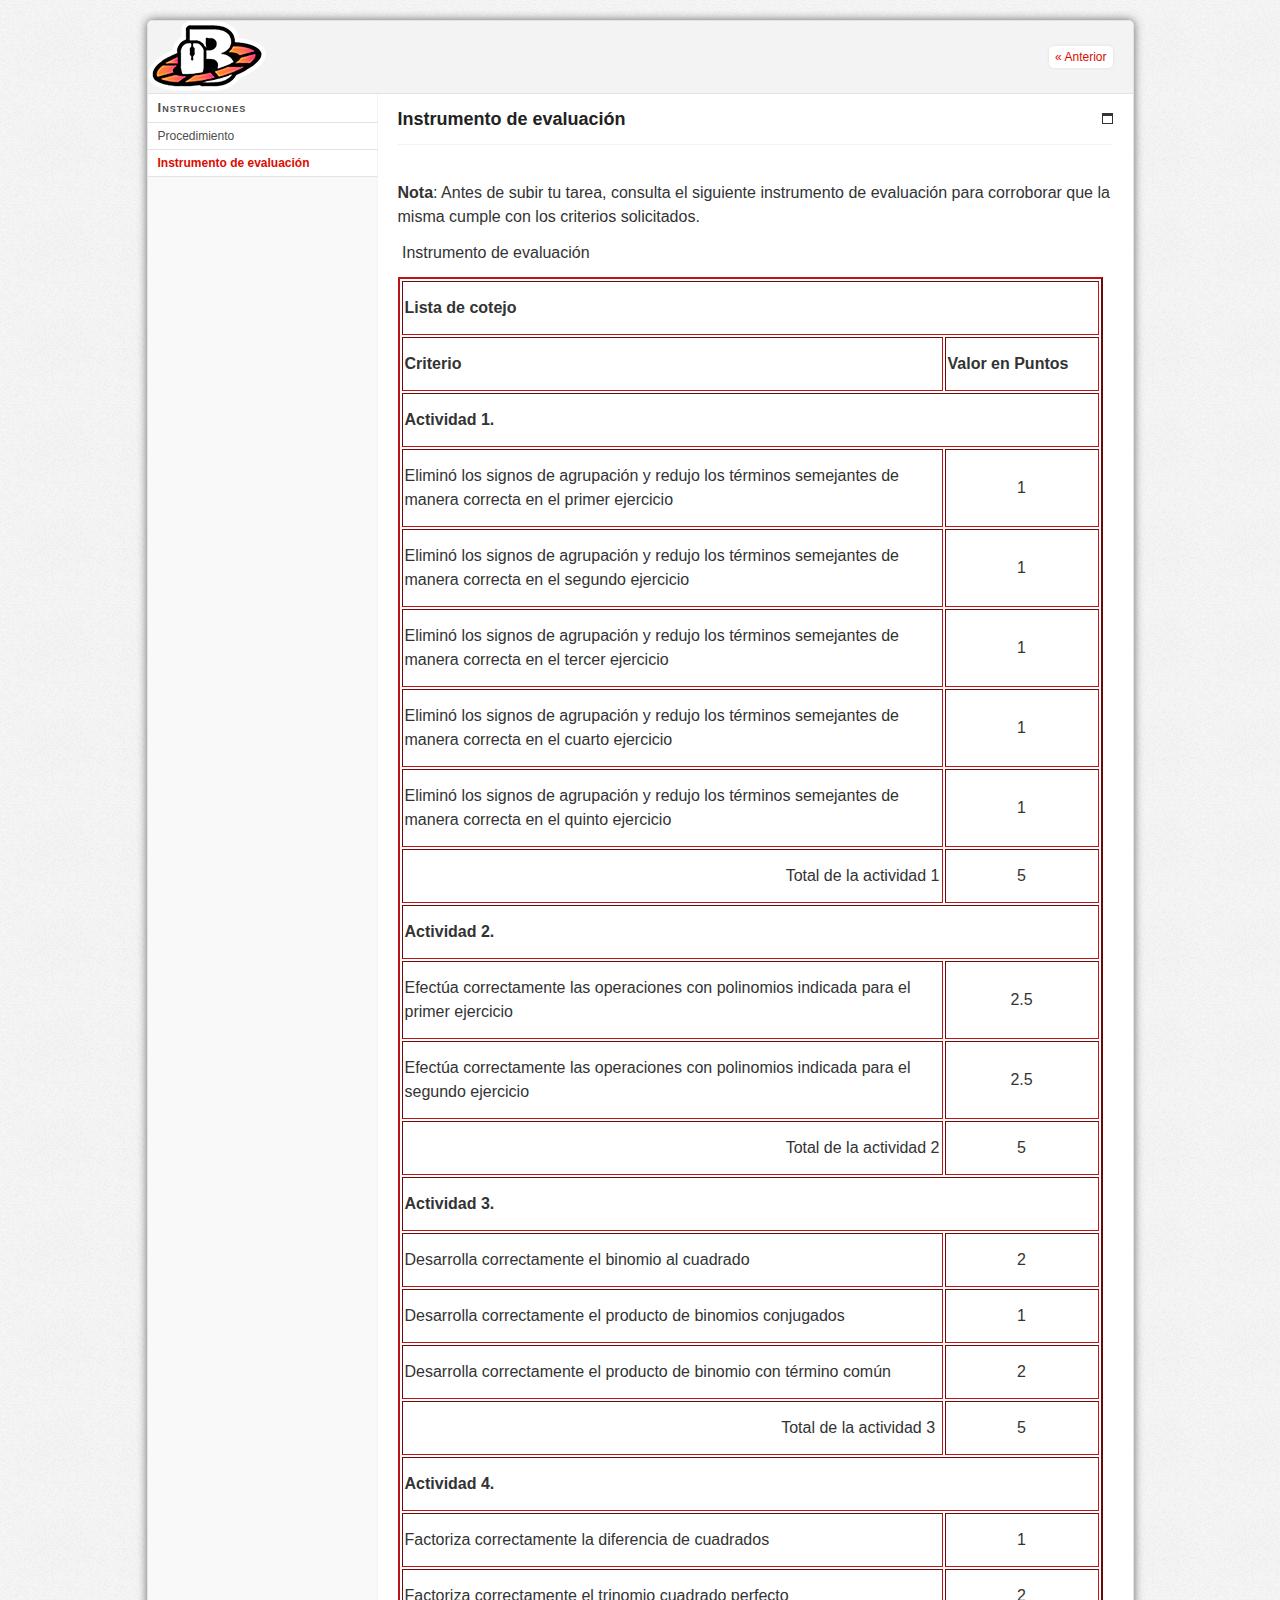
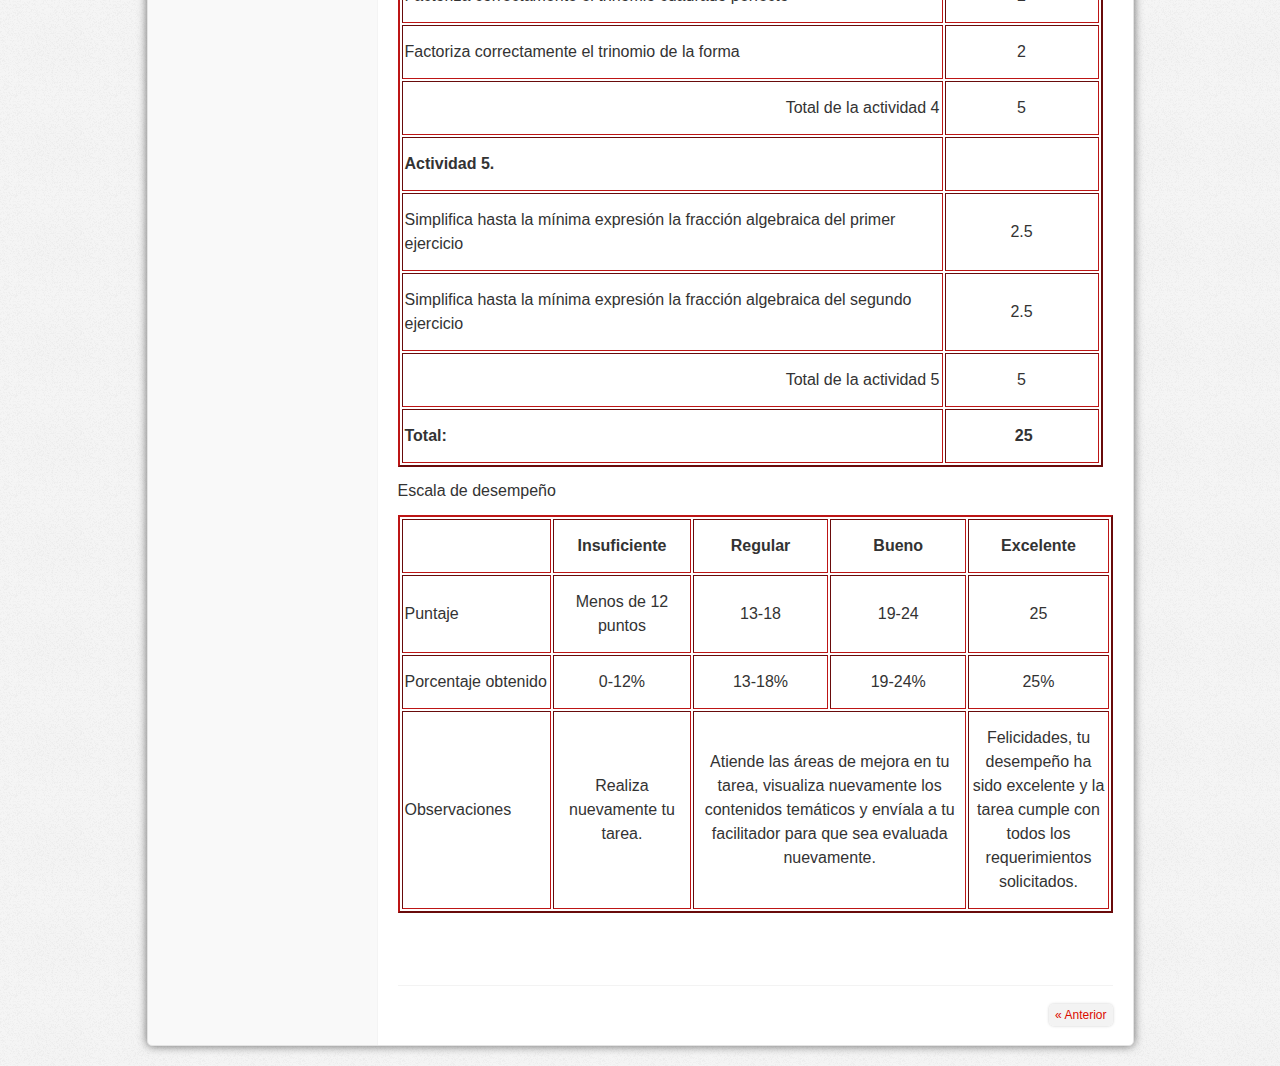
==== commit bbf9c5dd: "Add files via upload" ====
--- a/instrumento_de_evaluacin.html
+++ b/instrumento_de_evaluacin.html
@@ -38,261 +38,219 @@
 <div id="ta2_85" class="block iDevice_content">
 <p><span style="font-family: verdana, geneva, sans-serif; font-size: 12pt;"><strong>Nota</strong>: Antes de subir tu tarea, consulta el siguiente instrumento de evaluación para corroborar que la misma cumple con los criterios solicitados.</span></p>
 <p><span style="font-family: verdana, geneva, sans-serif; font-size: 12pt;"> Instrumento de evaluación </span></p>
-<p></p>
-<table style="height: 1145px; border-color: #bd1515;" border="2" cellpadding="2">
+<table border="2" cellpadding="2" style="border-color: #bd1515;">
 <tbody>
-<tr style="height: 33px;">
-<td colspan="2" style="height: 33px; width: 679px;">
+<tr>
+<td colspan="2" style="width: 691px;">
 <p><span style="font-size: 12pt;"><strong>Lista de cotejo</strong></span></p>
 </td>
 </tr>
-<tr style="height: 33px;">
-<td style="height: 33px; width: 529px;">
+<tr>
+<td style="width: 535px;">
 <p><span style="font-size: 12pt;"><strong>Criterio</strong></span></p>
 </td>
-<td style="height: 33px; width: 142px;">
+<td style="width: 148px;">
 <p><span style="font-size: 12pt;"><strong>Valor en Puntos</strong></span></p>
 </td>
 </tr>
-<tr style="height: 33px;">
-<td colspan="2" style="height: 33px; width: 679px;">
+<tr>
+<td colspan="2" style="width: 691px;">
 <p><span style="font-size: 12pt;"><strong>Actividad 1.</strong></span></p>
 </td>
 </tr>
-<tr style="height: 33px;">
-<td style="height: 33px; width: 529px;">
-<p><span style="font-size: 12pt;">Elige la letra correcta del primer ejercicio</span></p>
-</td>
-<td style="height: 33px; width: 142px;">
-<p><span style="font-size: 12pt;">0.25</span></p>
-</td>
-</tr>
-<tr style="height: 33px;">
-<td style="height: 33px; width: 529px;">
-<p><span style="font-size: 12pt;">Elige la letra correcta del segundo ejercicio</span></p>
-</td>
-<td style="height: 33px; width: 142px;">
-<p><span style="font-size: 12pt;">0.25</span></p>
-</td>
-</tr>
-<tr style="height: 33px;">
-<td style="height: 33px; width: 529px;">
-<p><span style="font-size: 12pt;">Elige la letra correcta del tercer ejercicio</span></p>
-</td>
-<td style="height: 33px; width: 142px;">
-<p><span style="font-size: 12pt;">0.25</span></p>
-</td>
-</tr>
-<tr style="height: 33px;">
-<td style="height: 33px; width: 529px;">
-<p><span style="font-size: 12pt;">Elige la letra correcta del cuarto ejercicio</span></p>
-</td>
-<td style="height: 33px; width: 142px;">
-<p><span style="font-size: 12pt;">0.25</span></p>
-</td>
-</tr>
-<tr style="height: 47px;">
-<td style="height: 47px; width: 529px;">
+<tr>
+<td style="width: 535px;">
 <p><span style="font-size: 12pt;">Eliminó los signos de agrupación y redujo los términos semejantes de manera correcta en el primer ejercicio</span></p>
 </td>
-<td style="height: 47px; width: 142px;">
-<p><span style="font-size: 12pt;">1</span></p>
-</td>
-</tr>
-<tr style="height: 47px;">
-<td style="height: 47px; width: 529px;">
+<td style="text-align: center; width: 148px;">
+<p><span style="font-size: 12pt;">1</span></p>
+</td>
+</tr>
+<tr>
+<td style="width: 535px;">
 <p><span style="font-size: 12pt;">Eliminó los signos de agrupación y redujo los términos semejantes de manera correcta en el segundo ejercicio</span></p>
 </td>
-<td style="height: 47px; width: 142px;">
-<p><span style="font-size: 12pt;">1</span></p>
-</td>
-</tr>
-<tr style="height: 47px;">
-<td style="height: 47px; width: 529px;">
+<td style="text-align: center; width: 148px;">
+<p><span style="font-size: 12pt;">1</span></p>
+</td>
+</tr>
+<tr>
+<td style="width: 535px;">
 <p><span style="font-size: 12pt;">Eliminó los signos de agrupación y redujo los términos semejantes de manera correcta en el tercer ejercicio</span></p>
 </td>
-<td style="height: 47px; width: 142px;">
-<p><span style="font-size: 12pt;">1</span></p>
-</td>
-</tr>
-<tr style="height: 47px;">
-<td style="height: 47px; width: 529px;">
+<td style="text-align: center; width: 148px;">
+<p><span style="font-size: 12pt;">1</span></p>
+</td>
+</tr>
+<tr>
+<td style="width: 535px;">
 <p><span style="font-size: 12pt;">Eliminó los signos de agrupación y redujo los términos semejantes de manera correcta en el cuarto ejercicio</span></p>
 </td>
-<td style="height: 47px; width: 142px;">
-<p><span style="font-size: 12pt;">1</span></p>
-</td>
-</tr>
-<tr style="height: 33px;">
-<td style="height: 33px; width: 529px;">
-<p><span style="font-size: 12pt;">Total de la Actividad 1</span></p>
-</td>
-<td style="height: 33px; width: 142px;">
-<p><span style="font-size: 12pt;">5</span></p>
-</td>
-</tr>
-<tr style="height: 33px;">
-<td colspan="2" style="height: 33px; width: 679px;">
+<td style="text-align: center; width: 148px;">
+<p><span style="font-size: 12pt;">1</span></p>
+</td>
+</tr>
+<tr>
+<td style="width: 535px;">
+<p><span style="font-size: 12pt;">Eliminó los signos de agrupación y redujo los términos semejantes de manera correcta en el quinto ejercicio</span></p>
+</td>
+<td style="text-align: center; width: 148px;">
+<p><span style="font-size: 12pt;">1</span></p>
+</td>
+</tr>
+<tr>
+<td style="width: 535px;">
+<p style="text-align: right;"><span style="font-size: 12pt;">Total de la actividad 1</span></p>
+</td>
+<td style="text-align: center; width: 148px;">
+<p><span style="font-size: 12pt;">5</span></p>
+</td>
+</tr>
+<tr>
+<td colspan="2" style="width: 691px;">
 <p><span style="font-size: 12pt;"><strong>Actividad 2.</strong></span></p>
 </td>
 </tr>
-<tr style="height: 33px;">
-<td style="height: 33px; width: 529px;">
-<p><span style="font-size: 12pt;">Elige la letra correcta del primer ejercicio</span></p>
-</td>
-<td style="height: 33px; width: 142px;">
-<p><span style="font-size: 12pt;">0.5</span></p>
-</td>
-</tr>
-<tr style="height: 33px;">
-<td style="height: 33px; width: 529px;">
-<p><span style="font-size: 12pt;">Elige la letra correcta del segundo ejercicio</span></p>
-</td>
-<td style="height: 33px; width: 142px;">
-<p><span style="font-size: 12pt;">0.5</span></p>
-</td>
-</tr>
-<tr style="height: 33px;">
-<td style="height: 33px; width: 529px;">
-<p><span style="font-size: 12pt;">Efectúa correctamente las operaciones con polinomios indicada</span></p>
-</td>
-<td style="height: 33px; width: 142px;">
+<tr>
+<td style="width: 535px;">
+<p><span style="font-size: 12pt;">Efectúa correctamente las operaciones con polinomios indicada para el primer ejercicio</span></p>
+</td>
+<td style="width: 148px; text-align: center;">
+<p><span style="font-size: 12pt;">2.5</span></p>
+</td>
+</tr>
+<tr>
+<td style="width: 535px;">
+<p><span style="font-size: 12pt;">Efectúa correctamente las operaciones con polinomios indicada para el segundo ejercicio</span></p>
+</td>
+<td style="width: 148px; text-align: center;">
+<p><span style="font-size: 12pt;">2.5</span></p>
+</td>
+</tr>
+<tr>
+<td style="width: 535px;">
+<p style="text-align: right;"><span style="font-size: 12pt;">Total de la actividad 2</span></p>
+</td>
+<td style="width: 148px; text-align: center;">
+<p><span style="font-size: 12pt;">5</span></p>
+</td>
+</tr>
+<tr>
+<td colspan="2" style="width: 691px;">
+<p><span style="font-size: 12pt;"><strong>Actividad 3.</strong></span></p>
+</td>
+</tr>
+<tr>
+<td style="width: 535px;">
+<p><span style="font-size: 12pt;">Desarrolla correctamente el binomio al cuadrado</span></p>
+</td>
+<td style="width: 148px; text-align: center;">
 <p><span style="font-size: 12pt;">2</span></p>
 </td>
 </tr>
-<tr style="height: 33px;">
-<td style="height: 33px; width: 529px;">
-<p><span style="font-size: 12pt;">Efectúa correctamente las operaciones con polinomios indicada</span></p>
-</td>
-<td style="height: 33px; width: 142px;">
+<tr>
+<td style="width: 535px;">
+<p><span style="font-size: 12pt;">Desarrolla correctamente el producto de binomios conjugados</span></p>
+</td>
+<td style="width: 148px; text-align: center;">
+<p><span style="font-size: 12pt;">1</span></p>
+</td>
+</tr>
+<tr>
+<td style="width: 535px;">
+<p><span style="font-size: 12pt;">Desarrolla correctamente el producto de binomio con término común</span></p>
+</td>
+<td style="width: 148px; text-align: center;">
 <p><span style="font-size: 12pt;">2</span></p>
 </td>
 </tr>
-<tr style="height: 33px;">
-<td style="height: 33px; width: 529px;">
-<p><span style="font-size: 12pt;">Total de la Actividad 2</span></p>
-</td>
-<td style="height: 33px; width: 142px;">
-<p><span style="font-size: 12pt;">5</span></p>
-</td>
-</tr>
-<tr style="height: 33px;">
-<td colspan="2" style="height: 33px; width: 679px;">
-<p><span style="font-size: 12pt;"><strong>Actividad 3.</strong></span></p>
-</td>
-</tr>
-<tr style="height: 33px;">
-<td style="height: 33px; width: 529px;">
-<p><span style="font-size: 12pt;">a) Desarrolla correctamente el binomio al cuadrado</span></p>
-</td>
-<td style="height: 33px; width: 142px;">
+<tr>
+<td style="width: 535px;">
+<p style="text-align: right;"><span style="font-size: 12pt;">Total de la actividad 3 </span></p>
+</td>
+<td style="width: 148px; text-align: center;">
+<p><span style="font-size: 12pt;">5</span></p>
+</td>
+</tr>
+<tr>
+<td colspan="2" style="width: 691px;">
+<p><span style="font-size: 12pt;"><strong>Actividad 4.</strong></span></p>
+</td>
+</tr>
+<tr>
+<td style="width: 535px;">
+<p><span style="font-size: 12pt;">Factoriza correctamente la diferencia de cuadrados</span></p>
+</td>
+<td style="width: 148px; text-align: center;">
+<p><span style="font-size: 12pt;">1</span></p>
+</td>
+</tr>
+<tr>
+<td style="width: 535px;">
+<p><span style="font-size: 12pt;">Factoriza correctamente el trinomio cuadrado perfecto</span></p>
+</td>
+<td style="width: 148px; text-align: center;">
 <p><span style="font-size: 12pt;">2</span></p>
 </td>
 </tr>
-<tr style="height: 33px;">
-<td style="height: 33px; width: 529px;">
-<p><span style="font-size: 12pt;">b) Desarrolla correctamente el producto de binomios conjugados</span></p>
-</td>
-<td style="height: 33px; width: 142px;">
-<p><span style="font-size: 12pt;">1</span></p>
-</td>
-</tr>
-<tr style="height: 33px;">
-<td style="height: 33px; width: 529px;">
-<p><span style="font-size: 12pt;">c) Desarrolla correctamente el producto de binomio con término común</span></p>
-</td>
-<td style="height: 33px; width: 142px;">
+<tr>
+<td style="width: 535px;">
+<p><span style="font-size: 12pt;">Factoriza correctamente el trinomio de la forma</span></p>
+</td>
+<td style="width: 148px; text-align: center;">
 <p><span style="font-size: 12pt;">2</span></p>
 </td>
 </tr>
-<tr style="height: 33px;">
-<td style="height: 33px; width: 529px;">
-<p><span style="font-size: 12pt;">Total de la Actividad 3</span></p>
-</td>
-<td style="height: 33px; width: 142px;">
-<p><span style="font-size: 12pt;">5</span></p>
-</td>
-</tr>
-<tr style="height: 33px;">
-<td colspan="2" style="height: 33px; width: 679px;">
-<p><span style="font-size: 12pt;"><strong>Actividad 4.</strong></span></p>
-</td>
-</tr>
-<tr style="height: 33px;">
-<td style="height: 33px; width: 529px;">
-<p><span style="font-size: 12pt;">a) Factoriza correctamente la diferencia de cuadrados</span></p>
-</td>
-<td style="height: 33px; width: 142px;">
-<p><span style="font-size: 12pt;">1</span></p>
-</td>
-</tr>
-<tr style="height: 33px;">
-<td style="height: 33px; width: 529px;">
-<p><span style="font-size: 12pt;">b) Factoriza correctamente el trinomio cuadrado perfecto</span></p>
-</td>
-<td style="height: 33px; width: 142px;">
-<p><span style="font-size: 12pt;">2</span></p>
-</td>
-</tr>
-<tr style="height: 33px;">
-<td style="height: 33px; width: 529px;">
-<p><span style="font-size: 12pt;">c) Factoriza correctamente el trinomio de la forma</span></p>
-</td>
-<td style="height: 33px; width: 142px;">
-<p><span style="font-size: 12pt;">2</span></p>
-</td>
-</tr>
-<tr style="height: 33px;">
-<td style="height: 33px; width: 529px;">
-<p><span style="font-size: 12pt;">Total de la Actividad 4</span></p>
-</td>
-<td style="height: 33px; width: 142px;">
-<p><span style="font-size: 12pt;">5</span></p>
-</td>
-</tr>
-<tr style="height: 33px;">
-<td style="height: 33px; width: 529px;">
+<tr>
+<td style="width: 535px;">
+<p style="text-align: right;"><span style="font-size: 12pt;">Total de la actividad 4</span></p>
+</td>
+<td style="width: 148px; text-align: center;">
+<p><span style="font-size: 12pt;">5</span></p>
+</td>
+</tr>
+<tr>
+<td style="width: 535px;">
 <p><span style="font-size: 12pt;"><strong>Actividad 5.</strong></span></p>
 </td>
-<td style="height: 33px; width: 142px;">
+<td style="width: 148px;">
 <p><span style="font-size: 12pt;"><strong> </strong></span></p>
 </td>
 </tr>
-<tr style="height: 33px;">
-<td style="height: 33px; width: 529px;">
-<p><span style="font-size: 12pt;">a) Simplifica hasta la mínima expresión la fracción algebraica</span></p>
-</td>
-<td style="height: 33px; width: 142px;">
+<tr>
+<td style="width: 535px;">
+<p><span style="font-size: 12pt;">Simplifica hasta la mínima expresión la fracción algebraica del primer ejercicio</span></p>
+</td>
+<td style="width: 148px; text-align: center;">
 <p><span style="font-size: 12pt;">2.5</span></p>
 </td>
 </tr>
-<tr style="height: 33px;">
-<td style="height: 33px; width: 529px;">
-<p><span style="font-size: 12pt;">b) Simplifica hasta la mínima expresión la fracción algebraica</span></p>
-</td>
-<td style="height: 33px; width: 142px;">
+<tr>
+<td style="width: 535px;">
+<p><span style="font-size: 12pt;">Simplifica hasta la mínima expresión la fracción algebraica del segundo ejercicio</span></p>
+</td>
+<td style="width: 148px; text-align: center;">
 <p><span style="font-size: 12pt;">2.5</span></p>
 </td>
 </tr>
-<tr style="height: 33px;">
-<td style="height: 33px; width: 529px;">
-<p><span style="font-size: 12pt;">Total de la Actividad 5</span></p>
-</td>
-<td style="height: 33px; width: 142px;">
-<p><span style="font-size: 12pt;">5</span></p>
-</td>
-</tr>
-<tr style="height: 33px;">
-<td style="height: 33px; width: 529px;">
-<p><span style="font-size: 12pt;"><strong>TOTAL</strong></span></p>
-</td>
-<td style="height: 33px; width: 142px;">
-<p><span style="font-size: 12pt;"><strong>25</strong></span></p>
+<tr>
+<td style="width: 535px;">
+<p style="text-align: right;"><span style="font-size: 12pt;">Total de la actividad 5</span></p>
+</td>
+<td style="width: 148px; text-align: center;">
+<p><span style="font-size: 12pt;">5</span></p>
+</td>
+</tr>
+<tr>
+<td style="width: 535px;">
+<p><span style="font-size: 12pt;"><strong>Total: </strong></span></p>
+</td>
+<td style="width: 148px;">
+<p style="text-align: center;"><span style="font-size: 12pt;"><strong> 25</strong></span></p>
 </td>
 </tr>
 </tbody>
 </table>
-<p><strong> </strong></p>
 <p></p>
 <p><span style="font-family: verdana, geneva, sans-serif; font-size: 12pt;">Escala de desempeño </span></p>
 <table style="border-color: #bd1515;" border="2" cellpadding="2">
--- a/content.css
+++ b/content.css
@@ -1,7 +1,7 @@
 html{padding:0}
 body{font:.75em/1.5 Arial,Verdana,Helvetica,sans-serif;padding:15px;margin:0;text-align:left;color:#333333;background:#ffffff}
 a{color:#0063dc}
-#header,#emptyHeader{text-align:left;height:5em;padding-left:10px;font-size:1.2em;line-height:5em;color:#555;background:#f3f3f3 url(_em_logo.png) no-repeat 0 0;text-shadow:1px 1px 1px #fff;border-bottom:1px solid #e3e3e3;border-top:1px solid #e3e3e3} /* Header is also in single page */
+#header,#emptyHeader{text-align:left;height:5em;padding-left:10px;font-size:1.2em;line-height:5em;color:#555;background:#f3f3f3 url(imagen/bb.png) no-repeat 0 0;text-shadow:1px 1px 1px #fff;border-bottom:1px solid #e3e3e3;border-top:1px solid #e3e3e3} /* Header is also in single page */
 #header h1{margin:0;font-size:1em}
 #nodeDecoration{text-align:left;padding:1em 20px;margin-bottom:2em;background:#f3f3f3 url(_em_logo.png) no-repeat 0 0;text-shadow:1px 1px 1px #fff;border-bottom:1px solid #e3e3e3;border-top:1px solid #e3e3e3}
 #nodeTitle,.nodeTitle{font-size:1.5em;margin:0;font-weight:bold;color:#222} /* .nodeTitle when single page */
@@ -68,4 +68,4 @@
 #packageLicense.cc-by-nd{background-position:0 -200px}
 #packageLicense.cc-by-nc-sa{background-position:0 -300px}
 #packageLicense.cc-by-nc-nd{background-position:0 -400px}
-#packageLicense.cc-0{background-position:0 -500px}+#packageLicense.cc-0{background-position:0 -500px}
